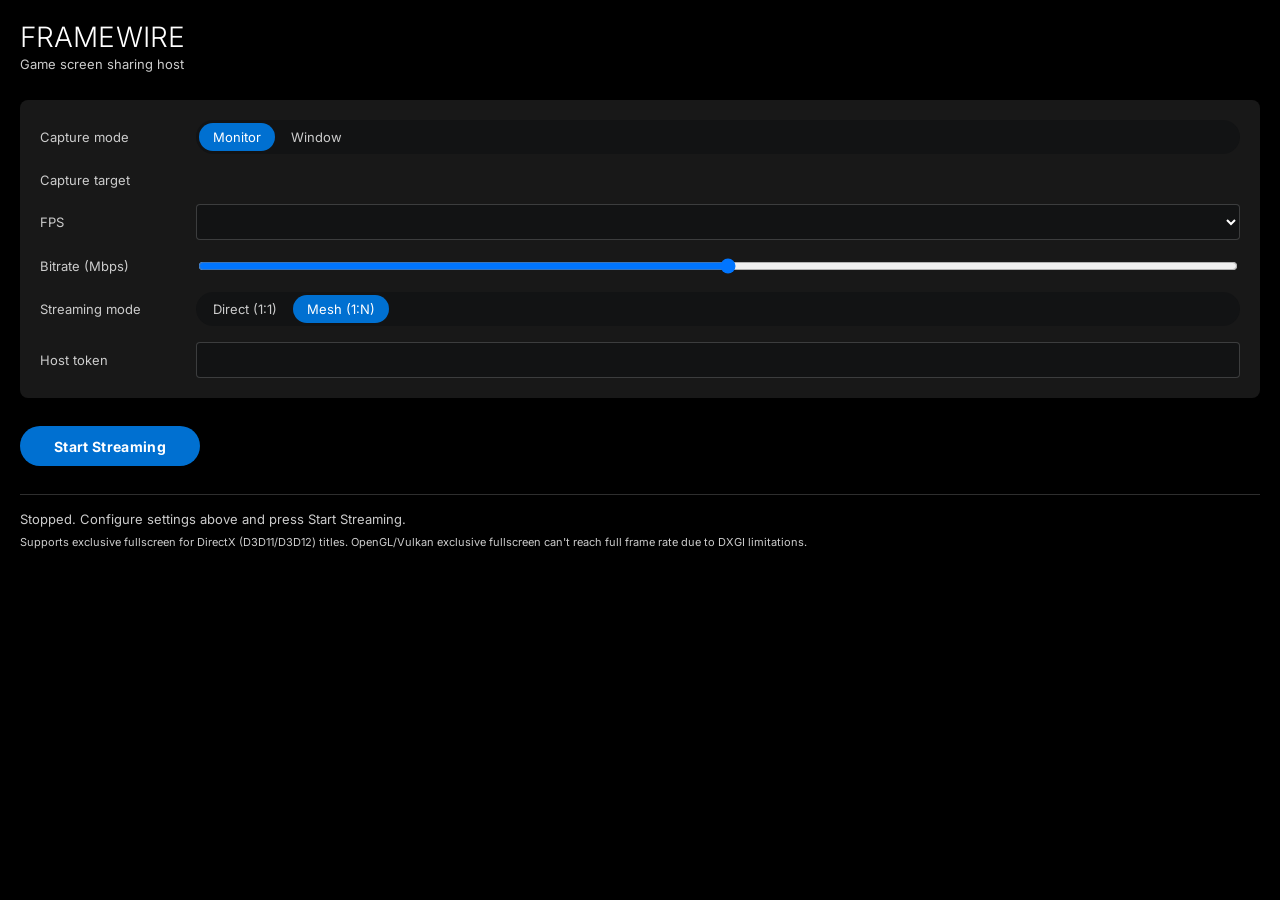
==== host/gui/index.html @ f0241a28 "Initial commit Framewire: a high-fps, low-latency one-way game screen sharing tool.  Windows host (c" ====
<!doctype html>
<html lang="en">
<head>
  <meta charset="utf-8" />
  <title>Framewire</title>
  <link rel="stylesheet" href="styles.css" />
</head>
<body>
  <div class="app">
    <h1 class="heading">FRAMEWIRE</h1>
    <p class="subheading">Game screen sharing host</p>

    <div class="card" id="settings-card">
      <div class="row">
        <label>Capture mode</label>
        <div class="segmented" id="capture-mode-toggle">
          <button type="button" data-value="monitor" class="active">Monitor</button>
          <button type="button" data-value="window">Window</button>
        </div>
      </div>

      <div class="row row-top" id="monitor-row">
        <label>Capture target</label>
        <div class="thumb-grid" id="monitor-grid"></div>
      </div>

      <div class="row row-top" id="window-row" style="display: none">
        <label>Target window</label>
        <div>
          <div class="thumb-grid" id="window-grid"></div>
          <button type="button" class="ghost-button" id="refresh-windows" style="margin-top: var(--space-xs)">
            Refresh
          </button>
        </div>
      </div>

      <div class="row">
        <label>FPS</label>
        <select id="fps-select"></select>
      </div>

      <div class="row">
        <label>Bitrate (Mbps)</label>
        <input type="range" id="bitrate-slider" min="1" max="50" />
      </div>

      <div class="row">
        <label>Streaming mode</label>
        <div class="segmented" id="streaming-mode-toggle">
          <button type="button" data-value="direct">Direct (1:1)</button>
          <button type="button" data-value="mesh" class="active">Mesh (1:N)</button>
        </div>
      </div>

      <div class="row" id="public-host-row" style="display: none">
        <label>Viewer-facing IP</label>
        <input type="text" id="public-host-input" />
      </div>

      <div class="row" id="host-token-row">
        <label>Host token</label>
        <input type="password" id="host-token-input" />
      </div>
    </div>

    <button type="button" class="primary-button" id="start-stop-button">Start Streaming</button>

    <hr />

    <div class="status" id="status-block">
      <div class="status-line" id="room-line" style="display: none">
        <label style="width: auto">Room code:</label>
        <span class="room-badge" id="room-code"></span>
        <button type="button" class="ghost-button" id="copy-room-code">Copy</button>
      </div>
      <div class="status-line" id="watch-url-line" style="display: none">
        <label style="width: auto">Watch URL:</label>
        <span class="watch-url" id="watch-url"></span>
        <button type="button" class="ghost-button" id="copy-watch-url">Copy</button>
      </div>
      <div class="metrics" id="metrics"></div>
      <div class="idle-text" id="preparing-text" style="display: none">Preparing stream...</div>
      <div class="warning-text" id="capture-warning" style="display: none"></div>
    </div>

    <div class="idle-text" id="idle-block">
      Stopped. Configure settings above and press Start Streaming.
      <div class="idle-note">
        Supports exclusive fullscreen for DirectX (D3D11/D3D12) titles. OpenGL/Vulkan
        exclusive fullscreen can't reach full frame rate due to DXGI limitations.
      </div>
    </div>

    <div class="error-text" id="error-text" style="display: none"></div>
  </div>

  <script src="app.js"></script>
</body>
</html>
---- host/gui/styles.css ----
@font-face {
  font-family: 'Inter';
  src: url('fonts/Inter-Light.woff2') format('woff2');
  font-weight: 300;
  font-style: normal;
  font-display: swap;
}
@font-face {
  font-family: 'Inter';
  src: url('fonts/Inter-Regular.woff2') format('woff2');
  font-weight: 400;
  font-style: normal;
  font-display: swap;
}
@font-face {
  font-family: 'Inter';
  src: url('fonts/Inter-Bold.woff2') format('woff2');
  font-weight: 700;
  font-style: normal;
  font-display: swap;
}

:root {
  --color-canvas-dark: #000000;
  --color-on-dark: #ffffff;
  --color-on-dark-mute: #cccccc;
  --color-surface-dark-card: #181818;
  --color-surface-dark-elevated: #121314;
  --color-hairline-dark: rgba(229, 229, 229, 0.2);
  --color-primary: #0070d1;
  --color-primary-pressed: #0064b7;
  --color-warning: #c81b3a;

  --radius-sm: 4px;
  --radius-md: 8px;
  --radius-full: 9999px;

  --space-xxs: 4px;
  --space-xs: 8px;
  --space-sm: 12px;
  --space-md: 16px;
  --space-lg: 20px;
  --space-xl: 28px;
}

* {
  box-sizing: border-box;
}

/* Same quiet hairline scrollbar everywhere, not just .thumb-grid — in case
   the window content ever needs to scroll vertically too. */
::-webkit-scrollbar {
  width: 8px;
  height: 8px;
}

::-webkit-scrollbar-track {
  background: transparent;
}

::-webkit-scrollbar-thumb {
  background: var(--color-hairline-dark);
  border-radius: var(--radius-full);
}

::-webkit-scrollbar-thumb:hover {
  background: var(--color-on-dark-mute);
}

::-webkit-scrollbar-button {
  display: none;
}

body {
  margin: 0;
  background: var(--color-canvas-dark);
  color: var(--color-on-dark);
  font-family: 'Inter', 'Segoe UI', Arial, sans-serif;
  font-size: 14px;
  -webkit-font-smoothing: antialiased;
  user-select: none;
}

.app {
  padding: var(--space-lg);
  display: flex;
  flex-direction: column;
}

.heading {
  font-size: 28px;
  font-weight: 300;
  letter-spacing: 0.1px;
  margin: 0;
}

.subheading {
  font-size: 13px;
  color: var(--color-on-dark-mute);
  margin: 2px 0 0;
}

.card {
  background: var(--color-surface-dark-card);
  border-radius: var(--radius-md);
  padding: var(--space-lg);
  margin-top: var(--space-xl);
  box-shadow: none;
  transition: opacity 0.15s ease;
}

.card.disabled {
  opacity: 0.55;
  pointer-events: none;
}

.row {
  display: grid;
  grid-template-columns: 140px 1fr;
  align-items: center;
  gap: var(--space-md);
  margin-bottom: var(--space-md);
}

.row.row-top {
  align-items: start;
  padding-top: 2px;
}

/* Grid items default to min-width:auto, which lets them grow past their
   1fr track to fit content instead of respecting it — that's what let the
   thumbnail grid overflow the window instead of scrolling. */
.row-top > * {
  min-width: 0;
}

.row:last-child {
  margin-bottom: 0;
}

label {
  color: var(--color-on-dark-mute);
  font-size: 13px;
}

select,
input[type='text'],
input[type='password'] {
  background: var(--color-surface-dark-elevated);
  border: 1px solid var(--color-hairline-dark);
  border-radius: var(--radius-sm);
  color: var(--color-on-dark);
  height: 36px;
  padding: 0 var(--space-sm);
  font-family: inherit;
  font-size: 13px;
  width: 100%;
}

select:focus,
input:focus {
  outline: none;
  border: 2px solid var(--color-primary);
}

input[readonly] {
  color: var(--color-on-dark-mute);
  border-color: transparent;
  background: transparent;
  padding-left: 0;
}

.segmented {
  display: inline-flex;
  background: var(--color-surface-dark-elevated);
  border-radius: var(--radius-full);
  padding: 3px;
  gap: 2px;
}

.segmented button {
  border: none;
  background: transparent;
  color: var(--color-on-dark-mute);
  border-radius: var(--radius-full);
  padding: 6px 14px;
  font-family: inherit;
  font-size: 13px;
  font-weight: 500;
  cursor: pointer;
}

.segmented button.active {
  background: var(--color-primary);
  color: var(--color-on-dark);
}

.thumb-grid {
  display: flex;
  gap: var(--space-xs);
  overflow-x: auto;
  padding-bottom: 8px;
}

/* WebView2's default scrollbar is the light OS chrome, which clashes with
   the flat dark canvas — thin it down to a quiet hairline-colored bar. */
.thumb-grid::-webkit-scrollbar {
  height: 6px;
}

.thumb-grid::-webkit-scrollbar-track {
  background: transparent;
}

.thumb-grid::-webkit-scrollbar-thumb {
  background: var(--color-hairline-dark);
  border-radius: var(--radius-full);
}

.thumb-grid::-webkit-scrollbar-thumb:hover {
  background: var(--color-on-dark-mute);
}

.thumb-grid::-webkit-scrollbar-button {
  display: none;
}

.thumb-card {
  flex: 0 0 auto;
  width: 96px;
  cursor: pointer;
  border: 2px solid transparent;
  border-radius: var(--radius-sm);
  padding: 3px;
  text-align: center;
  background: none;
}

.thumb-card.selected {
  border-color: var(--color-primary);
}

.thumb-image {
  width: 90px;
  height: 56px;
  background: var(--color-surface-dark-elevated);
  border-radius: var(--radius-sm);
  /* Monitor thumbnails are 16:9 screenshots (fill the box); window
     thumbnails are square app icons (letterboxed, not cropped). */
  object-fit: contain;
  display: block;
}

.thumb-label {
  font-size: 10px;
  color: var(--color-on-dark-mute);
  margin-top: 3px;
  overflow: hidden;
  text-overflow: ellipsis;
  white-space: nowrap;
}

.ghost-button {
  background: transparent;
  border: 1px solid var(--color-hairline-dark);
  border-radius: var(--radius-sm);
  color: var(--color-on-dark);
  padding: 0 var(--space-sm);
  font-family: inherit;
  font-size: 13px;
  cursor: pointer;
}

.primary-button {
  align-self: flex-start;
  margin-top: var(--space-xl);
  min-width: 180px;
  height: 40px;
  border: none;
  border-radius: var(--radius-full);
  background: var(--color-primary);
  color: var(--color-on-dark);
  font-family: inherit;
  font-weight: 700;
  font-size: 14px;
  letter-spacing: 0.32px;
  cursor: pointer;
}

.primary-button:active {
  background: var(--color-primary-pressed);
}

.primary-button.stop {
  background: transparent;
  border: 1px solid var(--color-hairline-dark);
}

hr {
  border: none;
  border-top: 1px solid var(--color-hairline-dark);
  margin: var(--space-xl) 0 var(--space-md);
}

.status {
  display: none;
  flex-direction: column;
  gap: var(--space-xs);
}

.status.visible {
  display: flex;
}

.status-line {
  display: flex;
  align-items: center;
  gap: var(--space-sm);
}

.room-badge {
  display: inline-flex;
  background: var(--color-primary);
  border-radius: var(--radius-full);
  padding: 4px 14px;
  font-family: 'Consolas', monospace;
  font-weight: 700;
  font-size: 16px;
  color: var(--color-on-dark);
}

.watch-url {
  font-family: 'Consolas', monospace;
  font-size: 12px;
  color: var(--color-on-dark-mute);
  overflow: hidden;
  text-overflow: ellipsis;
  white-space: nowrap;
  max-width: 260px;
}

.metrics {
  font-family: 'Consolas', monospace;
  color: var(--color-on-dark-mute);
  font-size: 12px;
}

.idle-text {
  color: var(--color-on-dark-mute);
  font-size: 13px;
}

.idle-note {
  color: var(--color-on-dark-mute);
  font-size: 11px;
  margin-top: var(--space-xs);
}

.warning-text,
.error-text {
  color: var(--color-warning);
  font-size: 12px;
  margin-top: var(--space-xs);
}
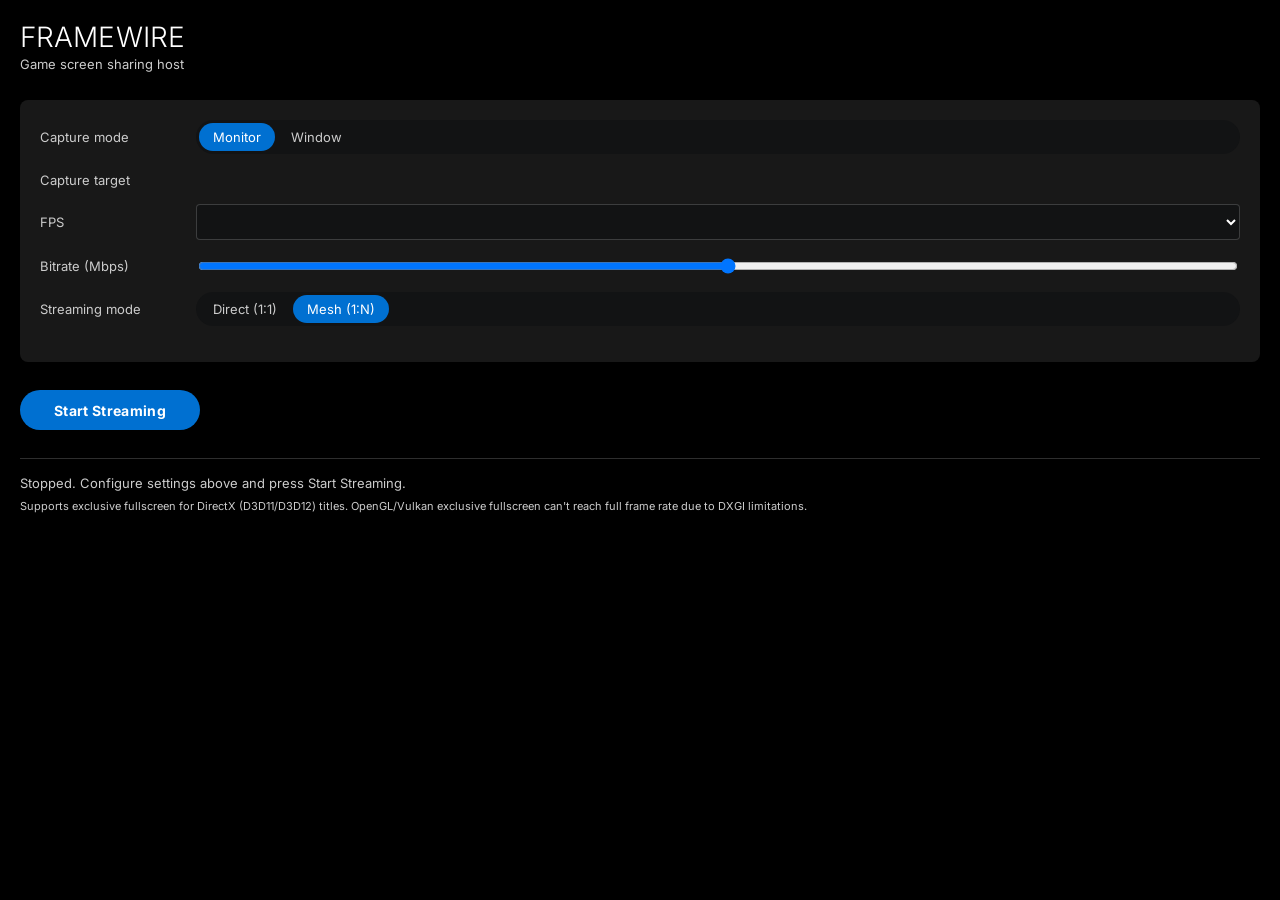
==== commit 247a78a5: "Remove host-token auth: room-code matching is enough The token was never distributable to legitimate" ====
--- a/host/gui/index.html
+++ b/host/gui/index.html
@@ -56,11 +56,6 @@
         <label>Viewer-facing IP</label>
         <input type="text" id="public-host-input" />
       </div>
-
-      <div class="row" id="host-token-row">
-        <label>Host token</label>
-        <input type="password" id="host-token-input" />
-      </div>
     </div>
 
     <button type="button" class="primary-button" id="start-stop-button">Start Streaming</button>
